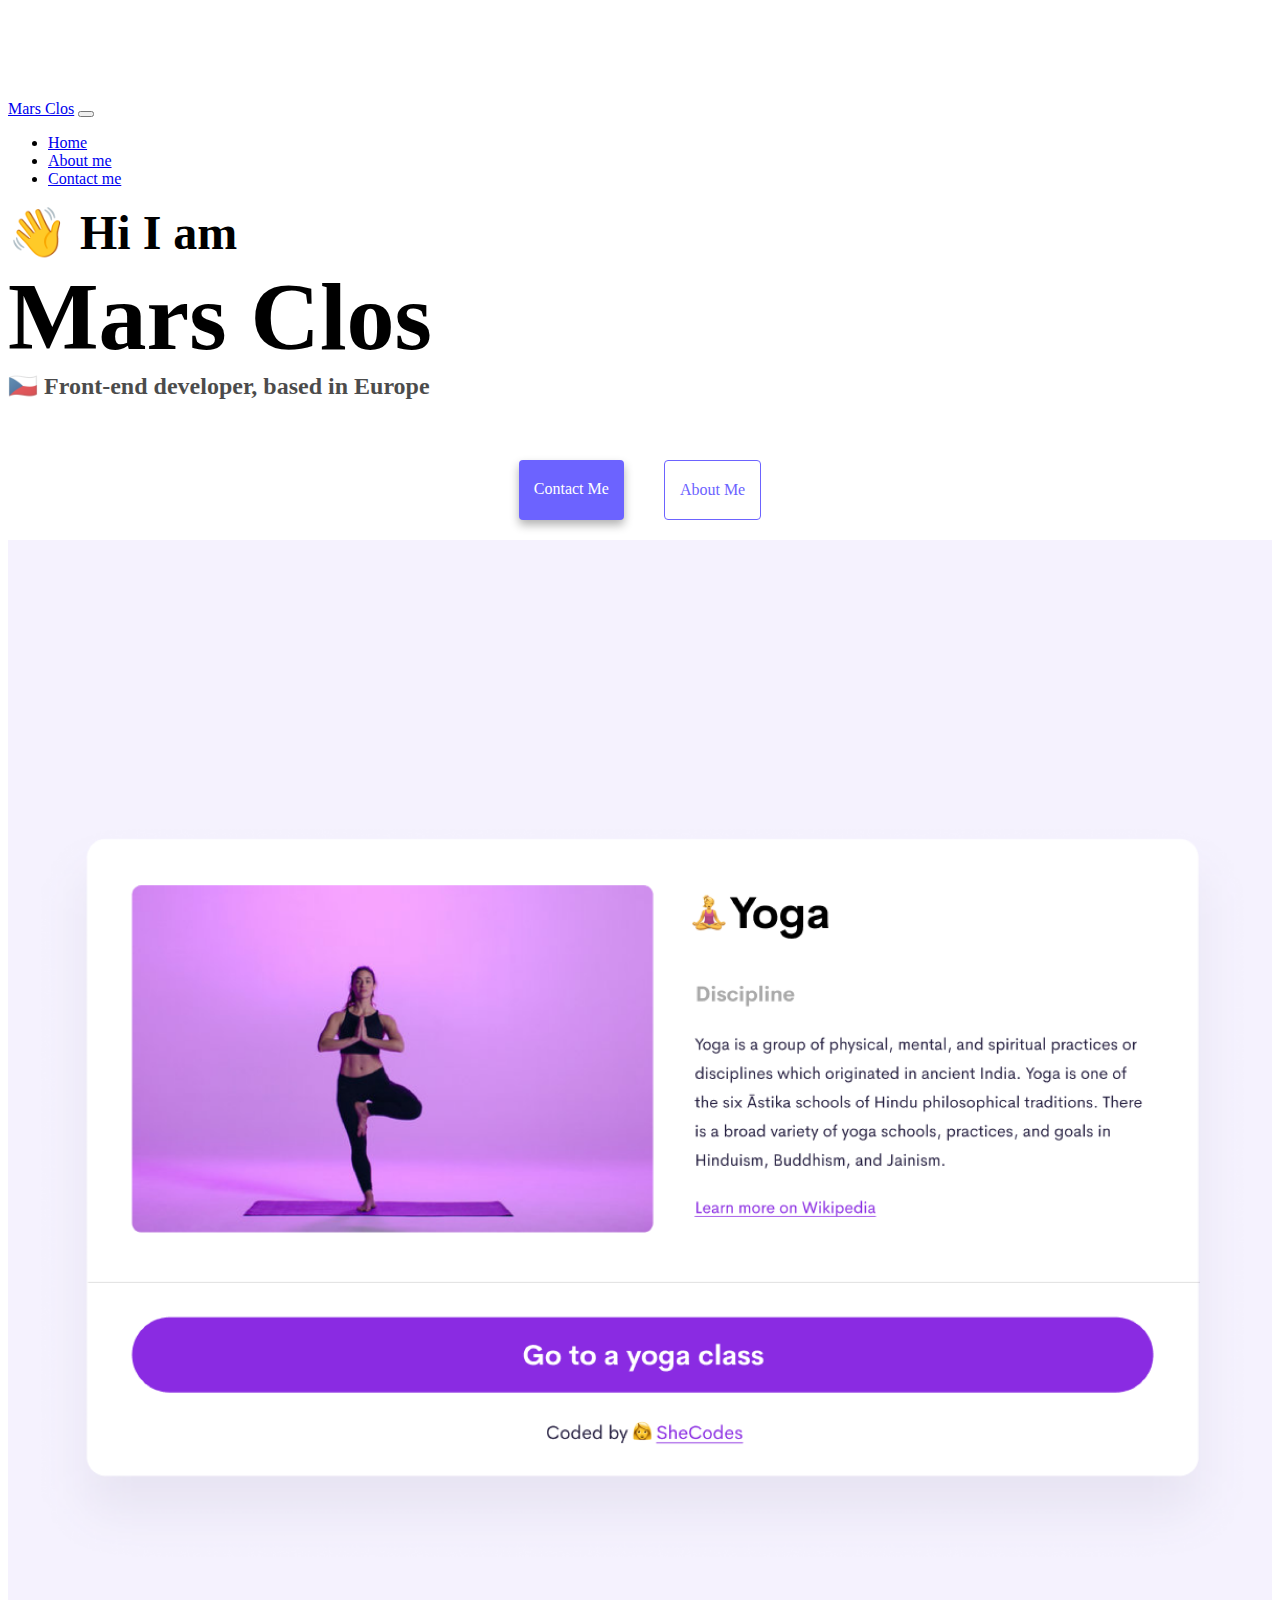
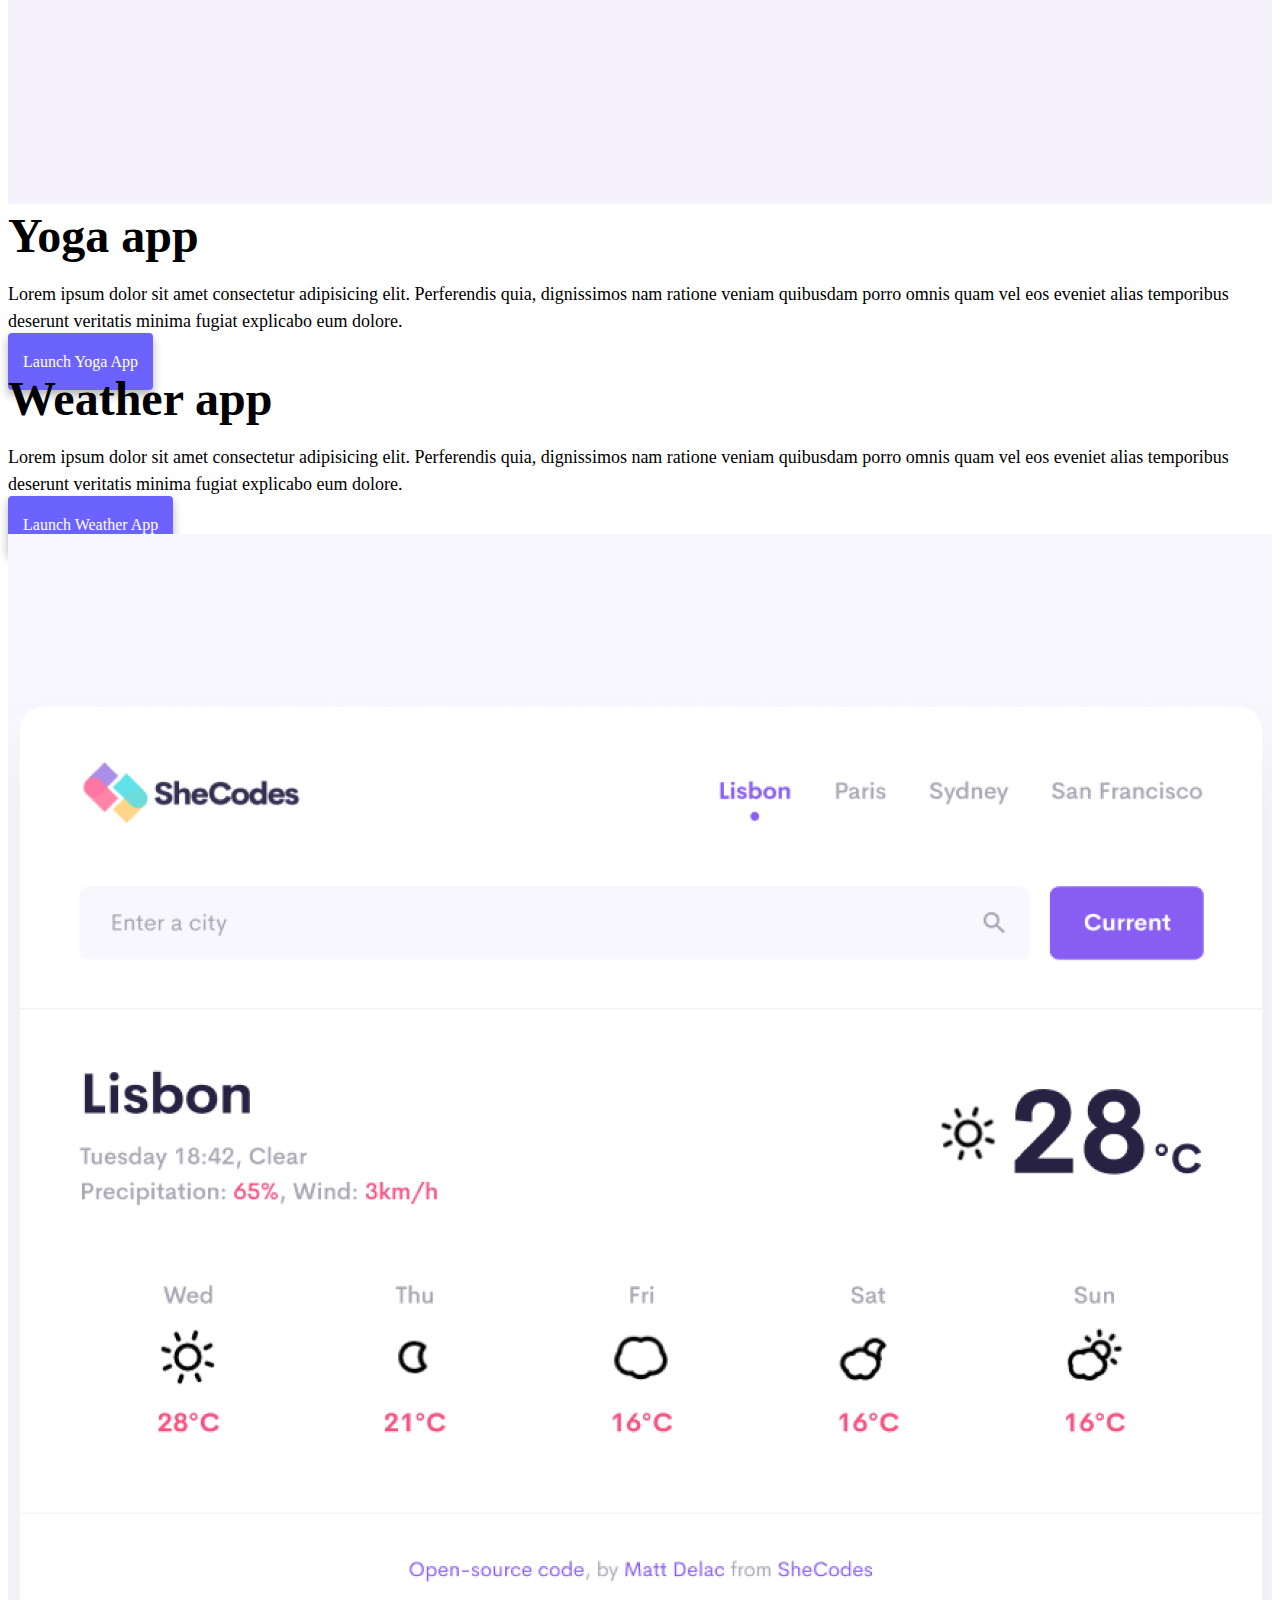
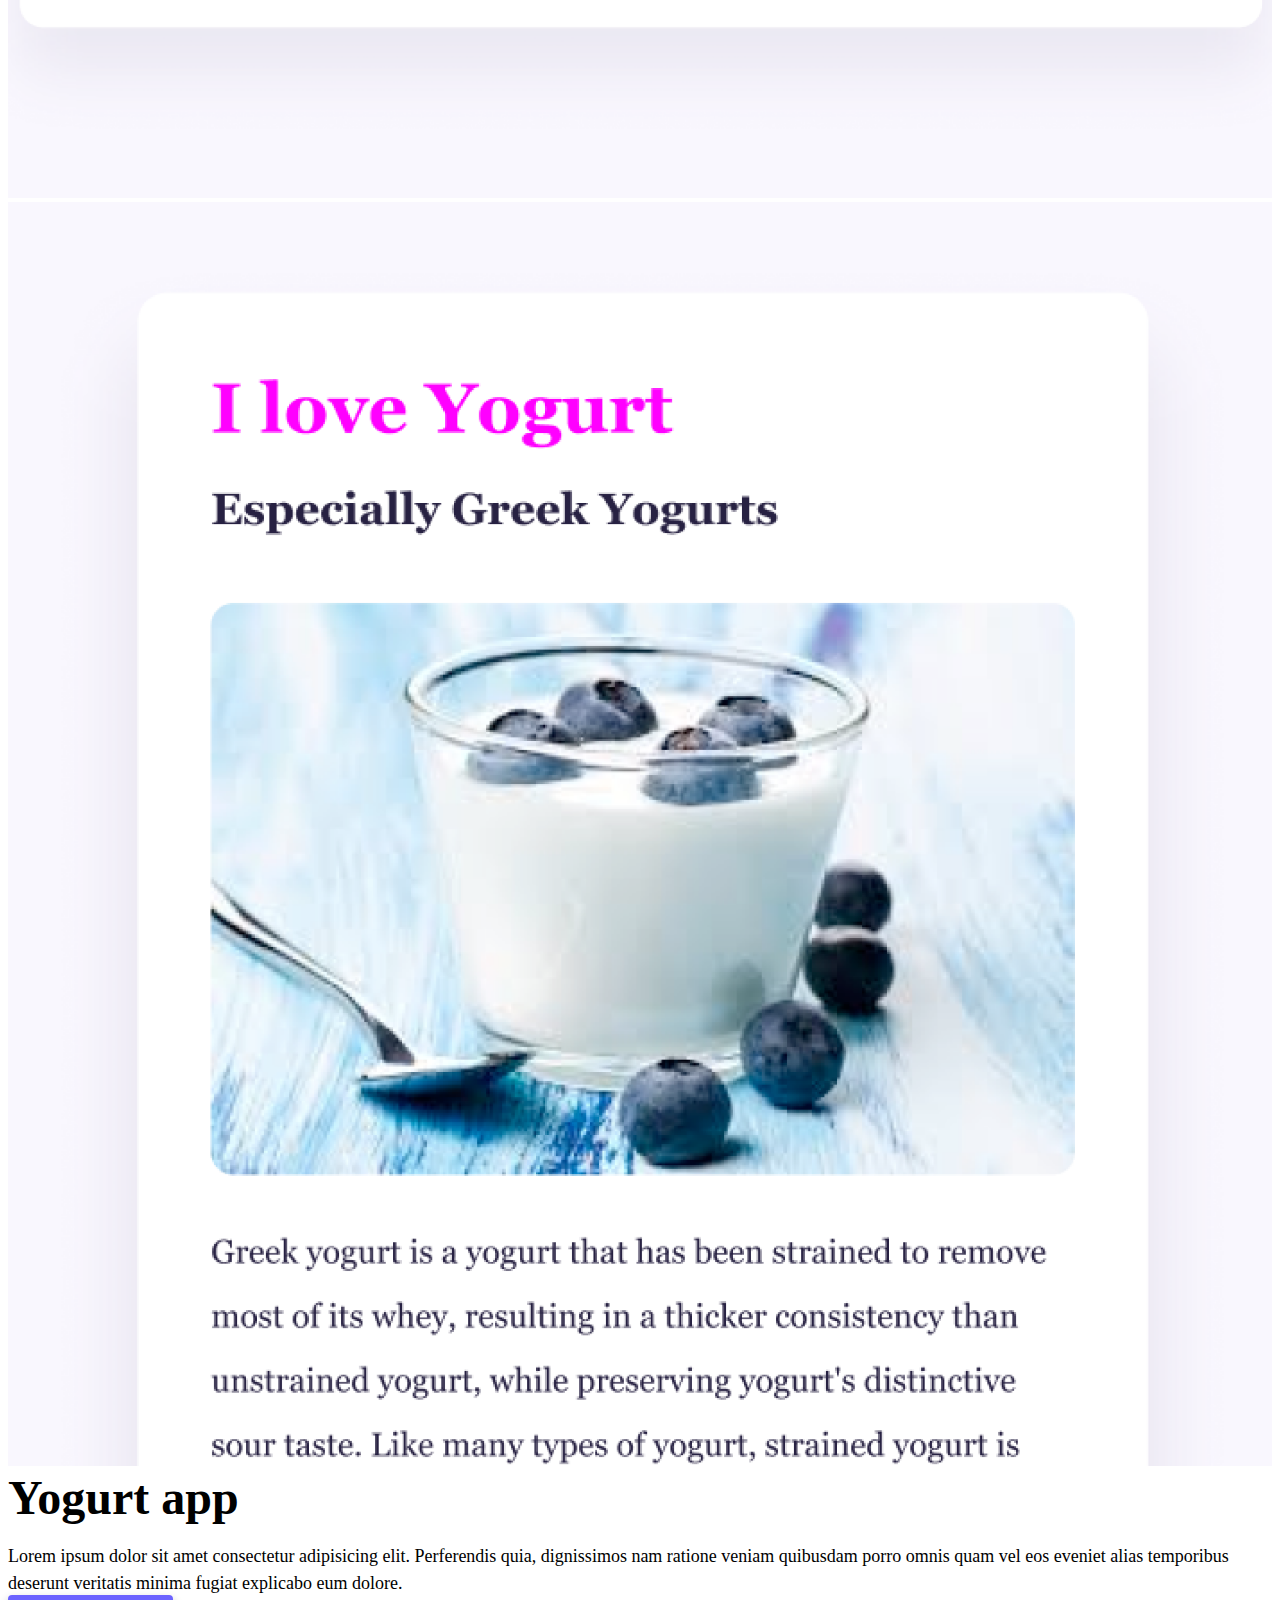
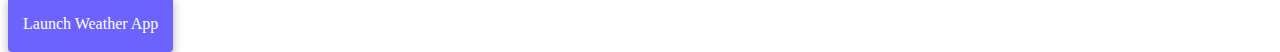
==== index.html @ f09f44d4 "add files" ====
<!DOCTYPE html>
<html lang="en">

<head>
    <meta charset="UTF-8" />
    <meta http-equiv="X-UA-Compatible" content="IE=edge" />
    <meta name="viewport" content="width=device-width, initial-scale=1.0" />
    <link href="https://cdn.jsdelivr.net/npm/bootstrap@5.0.2/dist/css/bootstrap.min.css" rel="stylesheet"
        integrity="sha384-EVSTQN3/azprG1Anm3QDgpJLIm9Nao0Yz1ztcQTwFspd3yD65VohhpuuCOmLASjC" crossorigin="anonymous" />
    <script src="https://cdn.jsdelivr.net/npm/bootstrap@5.0.2/dist/js/bootstrap.bundle.min.js"
        integrity="sha384-MrcW6ZMFYlzcLA8Nl+NtUVF0sA7MsXsP1UyJoMp4YLEuNSfAP+JcXn/tWtIaxVXM" crossorigin="anonymous">
    </script>
    <meta name="description"
        content="Mars Clos is a front-end developer based in Europe, check out his projects and contact him for job inquiries">
    <title>Front end Developer - Mars Clos</title>
    <link rel="stylesheet" href="style.css" />
</head>

<body cz-shorcut-lisen="true">
    <nav class="navbar navbar-expand-lg navbar-light bg-light fixed-top">
        <div class="container">
            <a class="navbar-brand" href="index.html">Mars Clos</a>
            <button class="navbar-toggler" type="button" data-bs-toggle="collapse" data-bs-target="#navbarNav"
                aria-controls="navbarNav" aria-expanded="false" aria-label="Toggle navigation">
                <span class="navbar-toggler-icon"></span>
            </button>
            <div class="collapse navbar-collapse" id="navbarNav">
                <ul class="navbar-nav">
                    <li class="nav-item">
                        <a class="nav-link active" aria-current="page" href="index.html">Home</a>
                    </li>
                    <li class="nav-item">
                        <a class="nav-link" href="about.html" title="About Mars Clos">About me</a>
                    </li>
                    <li class="nav-item">
                        <a class="nav-link" href="about.html#contact" title="Contact Mars Clos">Contact me</a>
                    </li>
                </ul>
            </div>
        </div>
    </nav>
    <h2 class="text-center mt-5">👋 Hi I am</h2>
    <h1 class="text-center">Mars Clos</h1>
    <h3 class="text-center">🇨🇿 Front-end developer, based in Europe</h3>
    <div class="navigation-links mb-5">
        <a href="about.html#contact" class="primary-link">Contact me</a>
        <a href="about.html" class="secondary-link">About me</a>
    </div>
    <div class="container">
        <div class="row">
            <div class="col-6">
                <img src="images/yoga.png" class="img-fluid rounded" title="Project Yoga" />
            </div>
            <div class="col-6">
                <h2 class="mb-3">Yoga app</h2>
                <p>
                    Lorem ipsum dolor sit amet consectetur adipisicing elit. Perferendis
                    quia, dignissimos nam ratione veniam quibusdam porro omnis quam vel
                    eos eveniet alias temporibus deserunt veritatis minima fugiat
                    explicabo eum dolore.
                </p>
                <div class="mt-5">
                    <a href="#" class="primary-link project-link">Launch Yoga App</a>
                </div>
            </div>
        </div>
        <div class="row mt-5">
            <div class="col-6">
                <h2 class="mb-3">Weather app</h2>
                <p>
                    Lorem ipsum dolor sit amet consectetur adipisicing elit. Perferendis
                    quia, dignissimos nam ratione veniam quibusdam porro omnis quam vel
                    eos eveniet alias temporibus deserunt veritatis minima fugiat
                    explicabo eum dolore.
                </p>
                <div class="mt-5">
                    <a href="#" class="primary-link project-link">Launch Weather App</a>
                </div>
            </div>

            <div class="col-6">
                <img src="images/weather.png" class="img-fluid rounded" title="weather project" />
            </div>
        </div>
        <div class="row mt-5">
            <div class="col-6">
                <img src="images/yogurt.png" class="img-fluid rounded" title="yogurt project" />
            </div>
            <div class="col-6">
                <h2 class="mb-3">Yogurt app</h2>
                <p>
                    Lorem ipsum dolor sit amet consectetur adipisicing elit. Perferendis
                    quia, dignissimos nam ratione veniam quibusdam porro omnis quam vel
                    eos eveniet alias temporibus deserunt veritatis minima fugiat
                    explicabo eum dolore.
                </p>
                <div class="mt-5">
                    <a href="#" class="primary-link project-link">Launch Weather App</a>
                </div>
            </div>
        </div>
    </div>
</body>

</html>
---- style.css ----
:root {
    --primary-color: #6c63ff;
    --secondary-color: #f5f2fe;
    --box-shadow: 0 5px 10px rgba(0, 0, 0, 0.3);
}

body {
    margin-top: 100px;
}

h1,
h2,
h3 {
    margin: 0;
}

h1 {
    font-size: 96px;
}

h2 {
    font-size: 48px;
}

h3 {
    font-size: 24px;
    opacity: 0.7;
}

p {
    font-size: 18px;
    line-height: 1.5;
}

.navigation-links {
    display: flex;
    margin-top: 40px;
    justify-content: center;
}

.navigation-links a {
    margin: 20px;
}

.primary-link {
    border-radius: 4px;
    padding: 20px 15px;
    text-decoration: none;
    text-transform: capitalize;
    background: var(--primary-color);
    box-shadow: var(--box-shadow);
    color: white;
}

.secondary-link {
    border-radius: 4px;
    padding: 20px 15px;
    text-decoration: none;
    text-transform: capitalize;
    color: var(--primary-color);
    border: 1px solid var(--primary-color);
}

.homepage-link {
    color: var(--primary-color);
    text-align: center;
    display: block;
}

.about-paragraphs {
    margin: 30px 0;
}

.about-paragraphs p {
    margin: 10px;
}

.email-link {
    display: flex;
    justify-content: center;
    color: var(--primary-color);
    font-size: 28px;
    text-decoration: none;
}

.email-link:hover {
    text-decoration: underline;
}

.img-fluid {
    max-width: 100%;
    height: auto;
}

#contact {
    padding-bottom: 40px;
}

@media (max-width: 576px) {
    img {
        display: none;
    }

    h1 {
        font-size: 48px;
        line-height: 1.5;
    }

    h2 {
        font-size: 32px;
        text-align: center;
    }

    h3 {
        text-align: center;

    }

    p {
        text-align: center;
    }

    .project-link {
        display: block;
        text-align: center;
        margin: 0 20px;
    }

    div {
        display: block;
    }

    .img-phone {
        display: block;
    }
}
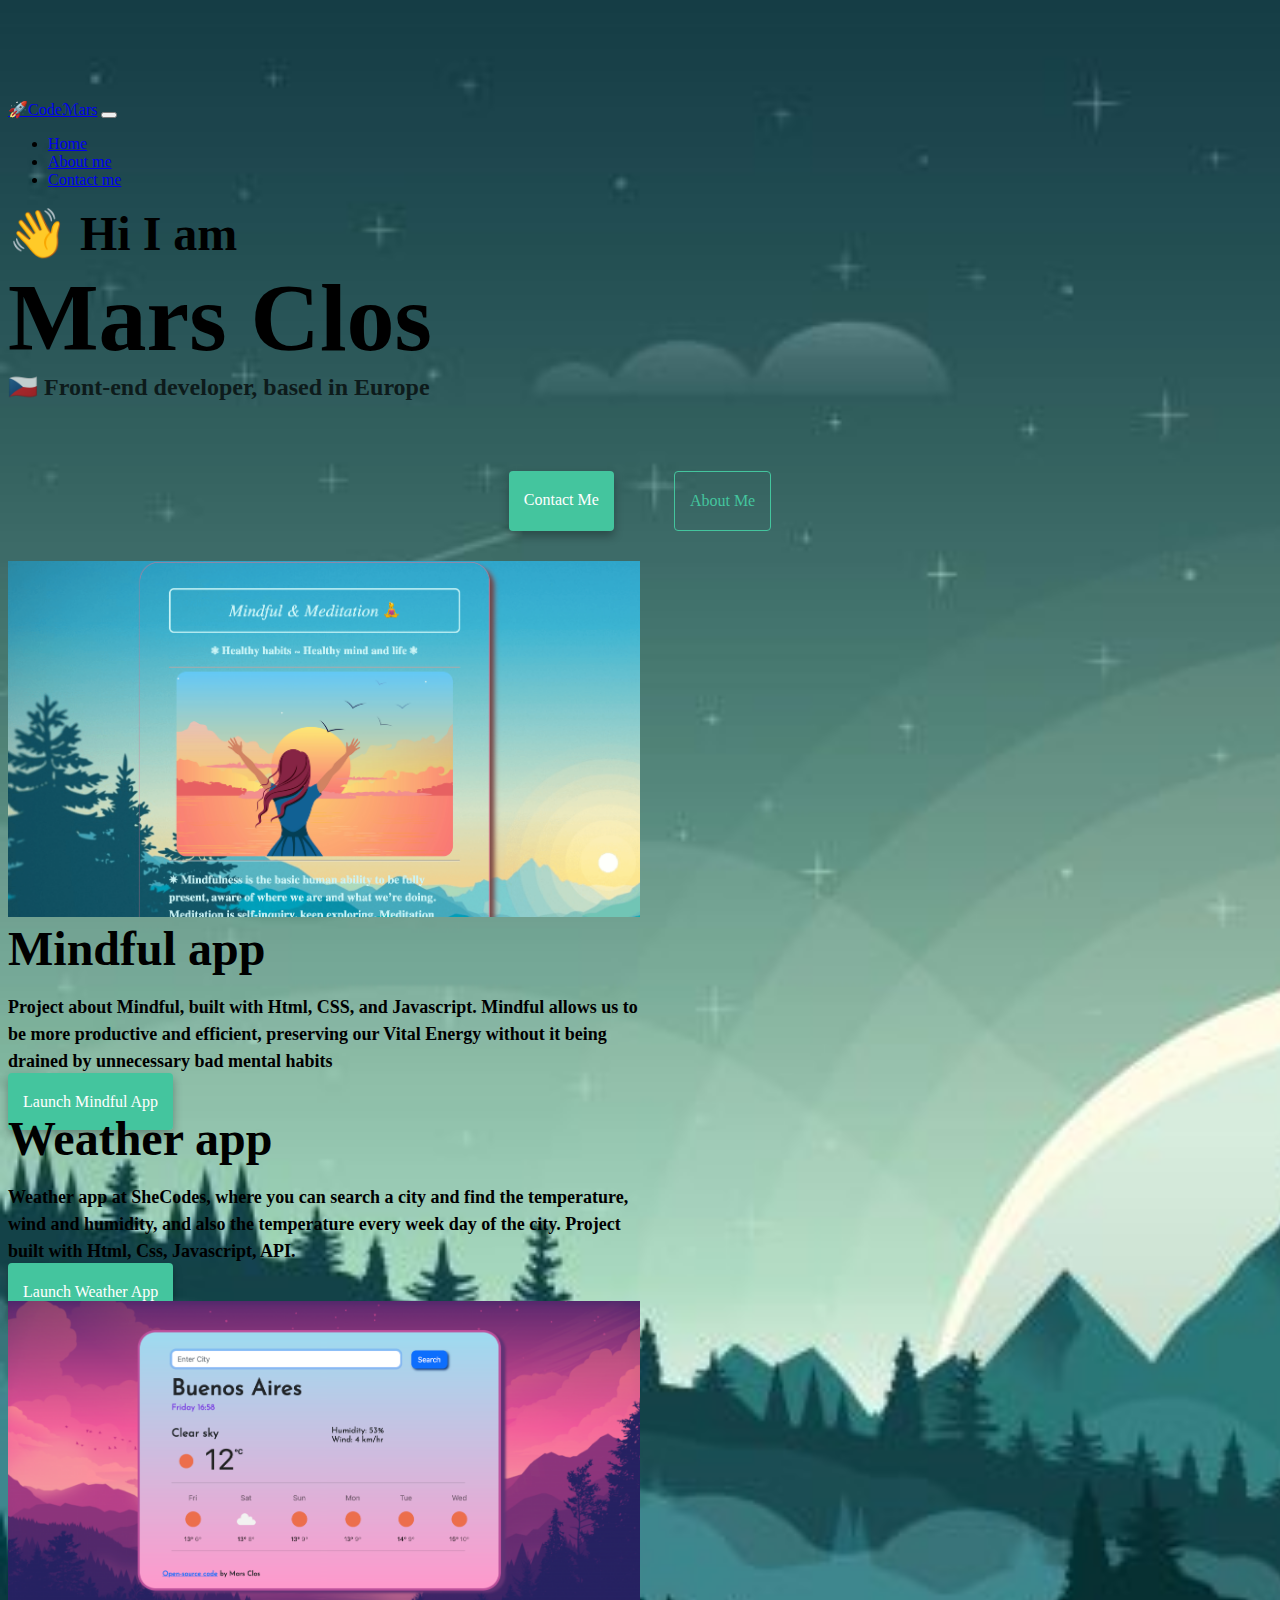
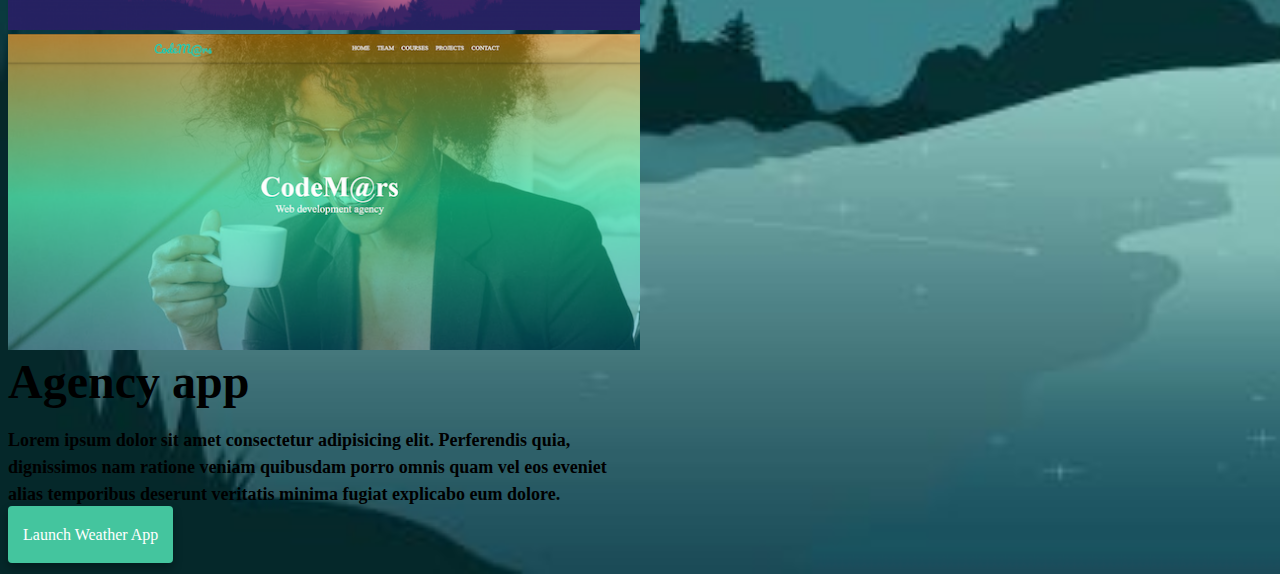
==== commit 976c720b: "add files'" ====
--- a/index.html
+++ b/index.html
@@ -19,7 +19,7 @@
 <body cz-shorcut-lisen="true">
     <nav class="navbar navbar-expand-lg navbar-light bg-light fixed-top">
         <div class="container">
-            <a class="navbar-brand" href="index.html">Mars Clos</a>
+            <a class="navbar-brand" href="index.html">🚀Codeℳars</a>
             <button class="navbar-toggler" type="button" data-bs-toggle="collapse" data-bs-target="#navbarNav"
                 aria-controls="navbarNav" aria-expanded="false" aria-label="Toggle navigation">
                 <span class="navbar-toggler-icon"></span>
@@ -49,18 +49,18 @@
     <div class="container">
         <div class="row">
             <div class="col-6">
-                <img src="images/yoga.png" class="img-fluid rounded" title="Project Yoga" />
+                <img src="images/mindful.png" class="img-fluid rounded" title="Project Mindful" />
             </div>
             <div class="col-6">
-                <h2 class="mb-3">Yoga app</h2>
+                <h2 class="mb-3">Mindful app</h2>
                 <p>
-                    Lorem ipsum dolor sit amet consectetur adipisicing elit. Perferendis
-                    quia, dignissimos nam ratione veniam quibusdam porro omnis quam vel
-                    eos eveniet alias temporibus deserunt veritatis minima fugiat
-                    explicabo eum dolore.
+                    Project about Mindful, built with Html, CSS, and Javascript. Mindful allows us to be more
+                    productive and efficient, preserving our Vital Energy without it being drained by unnecessary bad
+                    mental habits
+
                 </p>
                 <div class="mt-5">
-                    <a href="#" class="primary-link project-link">Launch Yoga App</a>
+                    <a href="#" class="primary-link project-link">Launch Mindful App</a>
                 </div>
             </div>
         </div>
@@ -68,10 +68,8 @@
             <div class="col-6">
                 <h2 class="mb-3">Weather app</h2>
                 <p>
-                    Lorem ipsum dolor sit amet consectetur adipisicing elit. Perferendis
-                    quia, dignissimos nam ratione veniam quibusdam porro omnis quam vel
-                    eos eveniet alias temporibus deserunt veritatis minima fugiat
-                    explicabo eum dolore.
+                    Weather app at SheCodes, where you can search a city and find the temperature, wind and humidity,
+                    and also the temperature every week day of the city. Project built with Html, Css, Javascript, API.
                 </p>
                 <div class="mt-5">
                     <a href="#" class="primary-link project-link">Launch Weather App</a>
@@ -84,10 +82,10 @@
         </div>
         <div class="row mt-5">
             <div class="col-6">
-                <img src="images/yogurt.png" class="img-fluid rounded" title="yogurt project" />
+                <img src="images/courses.png" class="img-fluid rounded" title="courses project" />
             </div>
             <div class="col-6">
-                <h2 class="mb-3">Yogurt app</h2>
+                <h2 class="mb-3">Agency app</h2>
                 <p>
                     Lorem ipsum dolor sit amet consectetur adipisicing elit. Perferendis
                     quia, dignissimos nam ratione veniam quibusdam porro omnis quam vel
--- a/style.css
+++ b/style.css
@@ -1,25 +1,36 @@
 :root {
-    --primary-color: #6c63ff;
+    --primary-color: #44c59e;
     --secondary-color: #f5f2fe;
     --box-shadow: 0 5px 10px rgba(0, 0, 0, 0.3);
 }
 
 body {
     margin-top: 100px;
+    margin-bottom: 30px;
+    background-image: url("images/5.jpg");
+    background-repeat: no-repeat;
+    background-size: cover;
+
+    /* background-color: rgb(210, 233, 225); */
 }
 
 h1,
 h2,
 h3 {
     margin: 0;
+
 }
 
 h1 {
     font-size: 96px;
+    /* color: rgb(0, 128, 100); */
+
 }
 
 h2 {
     font-size: 48px;
+    font-weight: bold;
+
 }
 
 h3 {
@@ -30,6 +41,7 @@
 p {
     font-size: 18px;
     line-height: 1.5;
+    font-weight: bold;
 }
 
 .navigation-links {
@@ -39,7 +51,7 @@
 }
 
 .navigation-links a {
-    margin: 20px;
+    margin: 30px;
 }
 
 .primary-link {
@@ -96,6 +108,15 @@
     padding-bottom: 40px;
 }
 
+.col-6 {
+    flex: 0 0 auto;
+    width: 50%;
+}
+
+.project-link {
+    margin-bottom: 40px;
+}
+
 @media (max-width: 576px) {
     img {
         display: none;
@@ -126,11 +147,15 @@
         margin: 0 20px;
     }
 
-    div {
-        display: block;
-    }
 
     .img-phone {
         display: block;
     }
+
+    .col-6 {
+        display: block;
+        text-align: center;
+        width: 100%;
+        max-width: 100%;
+    }
 }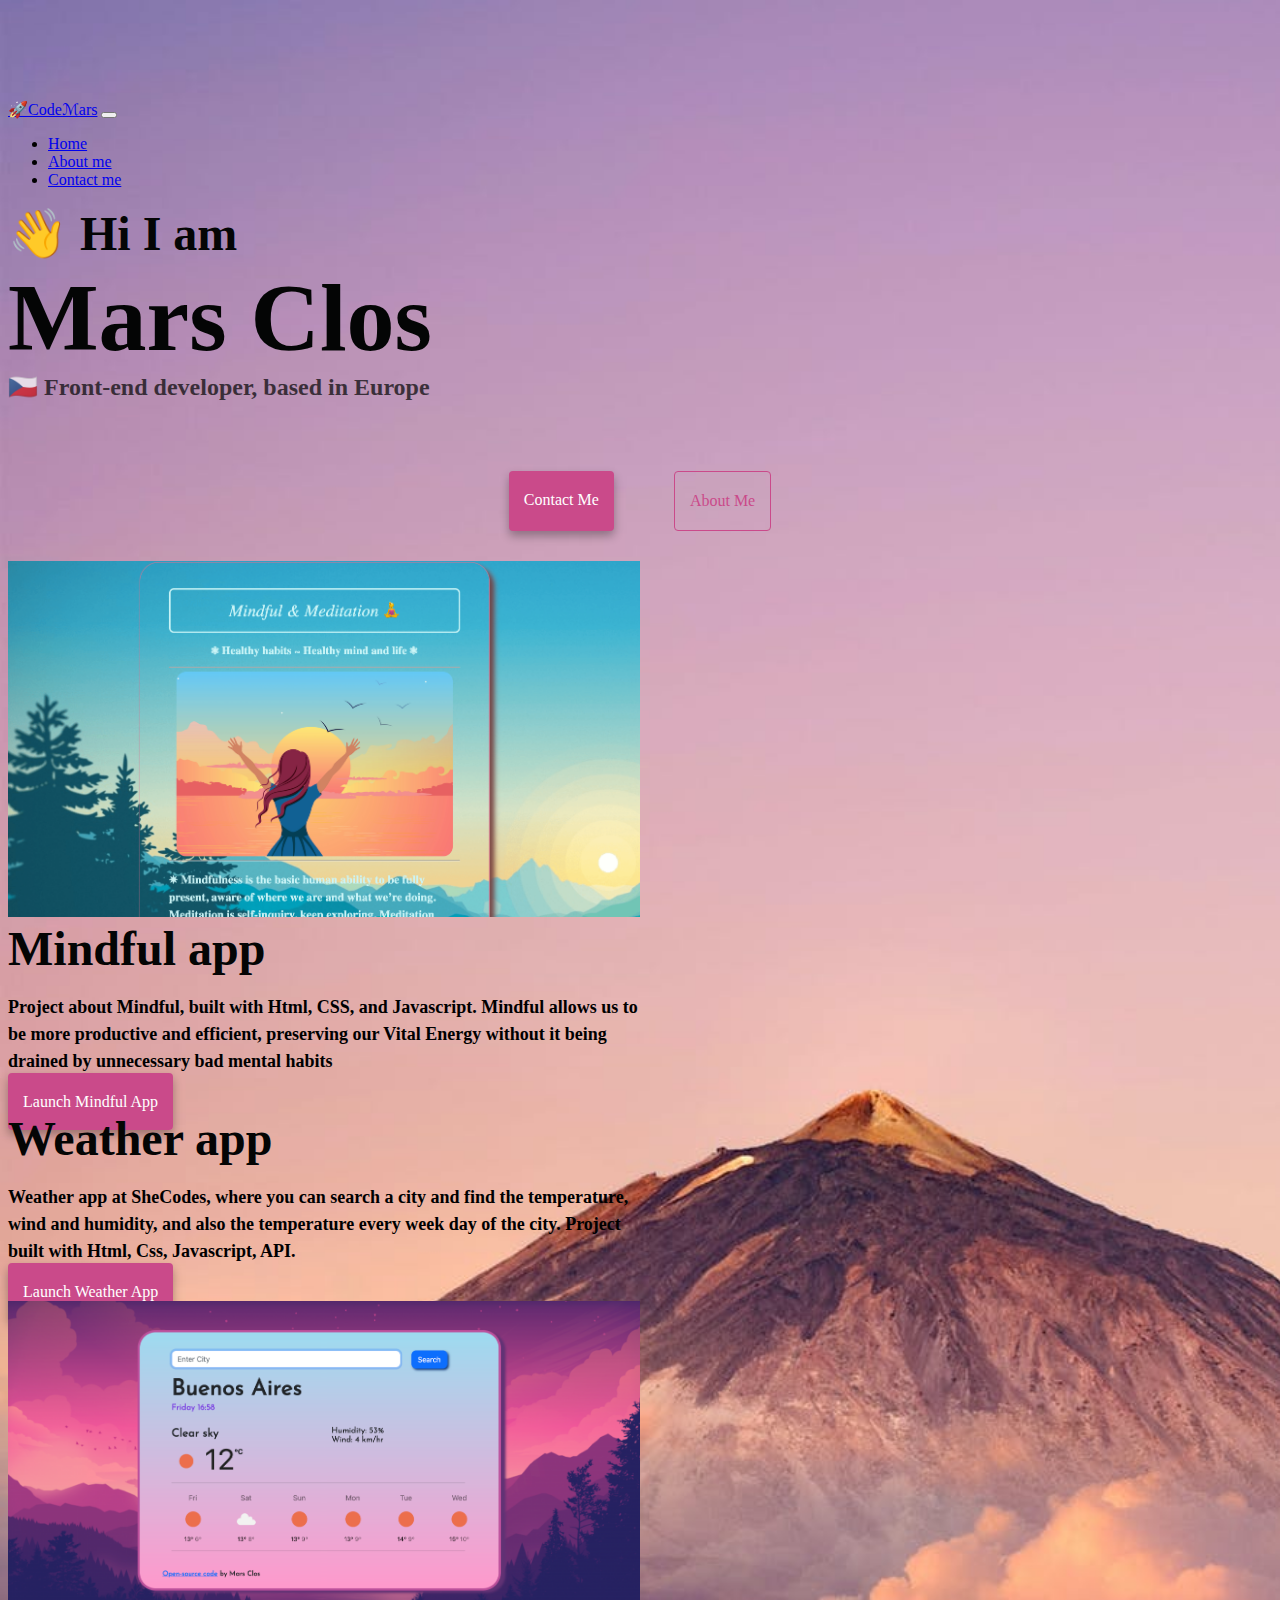
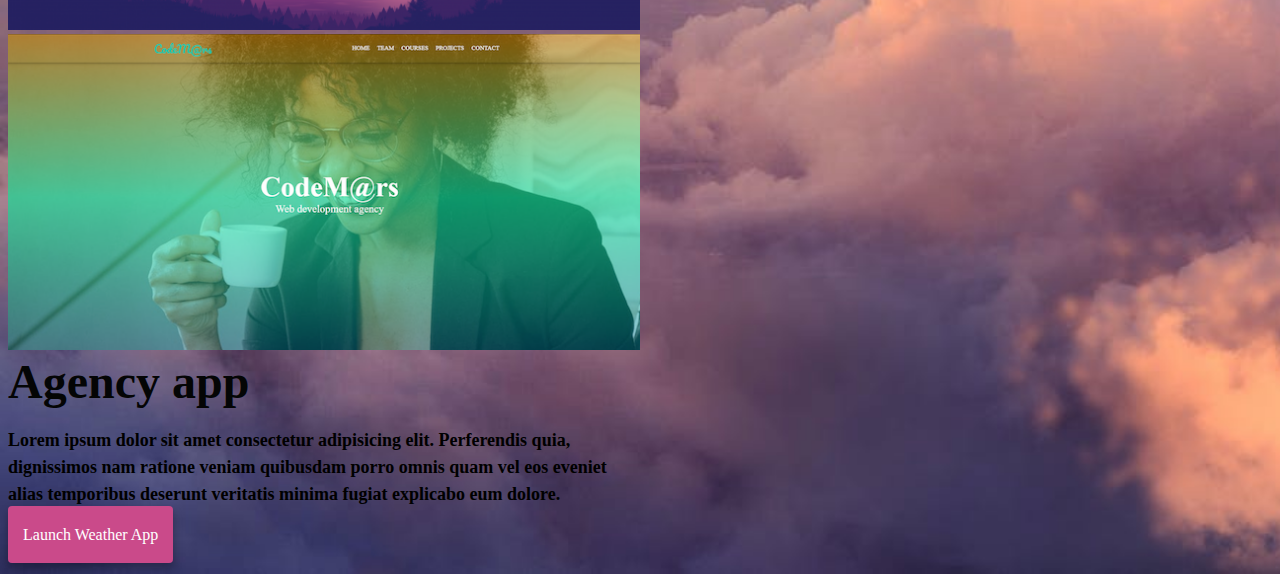
==== commit 11d02adc: "add files'" ====
--- a/index.html
+++ b/index.html
@@ -16,7 +16,7 @@
     <link rel="stylesheet" href="style.css" />
 </head>
 
-<body cz-shorcut-lisen="true">
+<body class="body-index">
     <nav class="navbar navbar-expand-lg navbar-light bg-light fixed-top">
         <div class="container">
             <a class="navbar-brand" href="index.html">🚀Codeℳars</a>
--- a/style.css
+++ b/style.css
@@ -1,5 +1,5 @@
 :root {
-    --primary-color: #44c59e;
+    --primary-color: #ca4a8a;
     --secondary-color: #f5f2fe;
     --box-shadow: 0 5px 10px rgba(0, 0, 0, 0.3);
 }
@@ -7,17 +7,27 @@
 body {
     margin-top: 100px;
     margin-bottom: 30px;
+}
+
+.body-index {
+    background-image: url("images/mount.jpg");
+    background-size: 500px;
+    background-repeat: no-repeat;
+    background-size: cover;
+}
+
+.body-about {
     background-image: url("images/5.jpg");
     background-repeat: no-repeat;
     background-size: cover;
 
-    /* background-color: rgb(210, 233, 225); */
 }
 
 h1,
 h2,
 h3 {
     margin: 0;
+    color: rgb(4, 5, 5);
 
 }
 
@@ -134,7 +144,6 @@
 
     h3 {
         text-align: center;
-
     }
 
     p {
@@ -147,7 +156,6 @@
         margin: 0 20px;
     }
 
-
     .img-phone {
         display: block;
     }
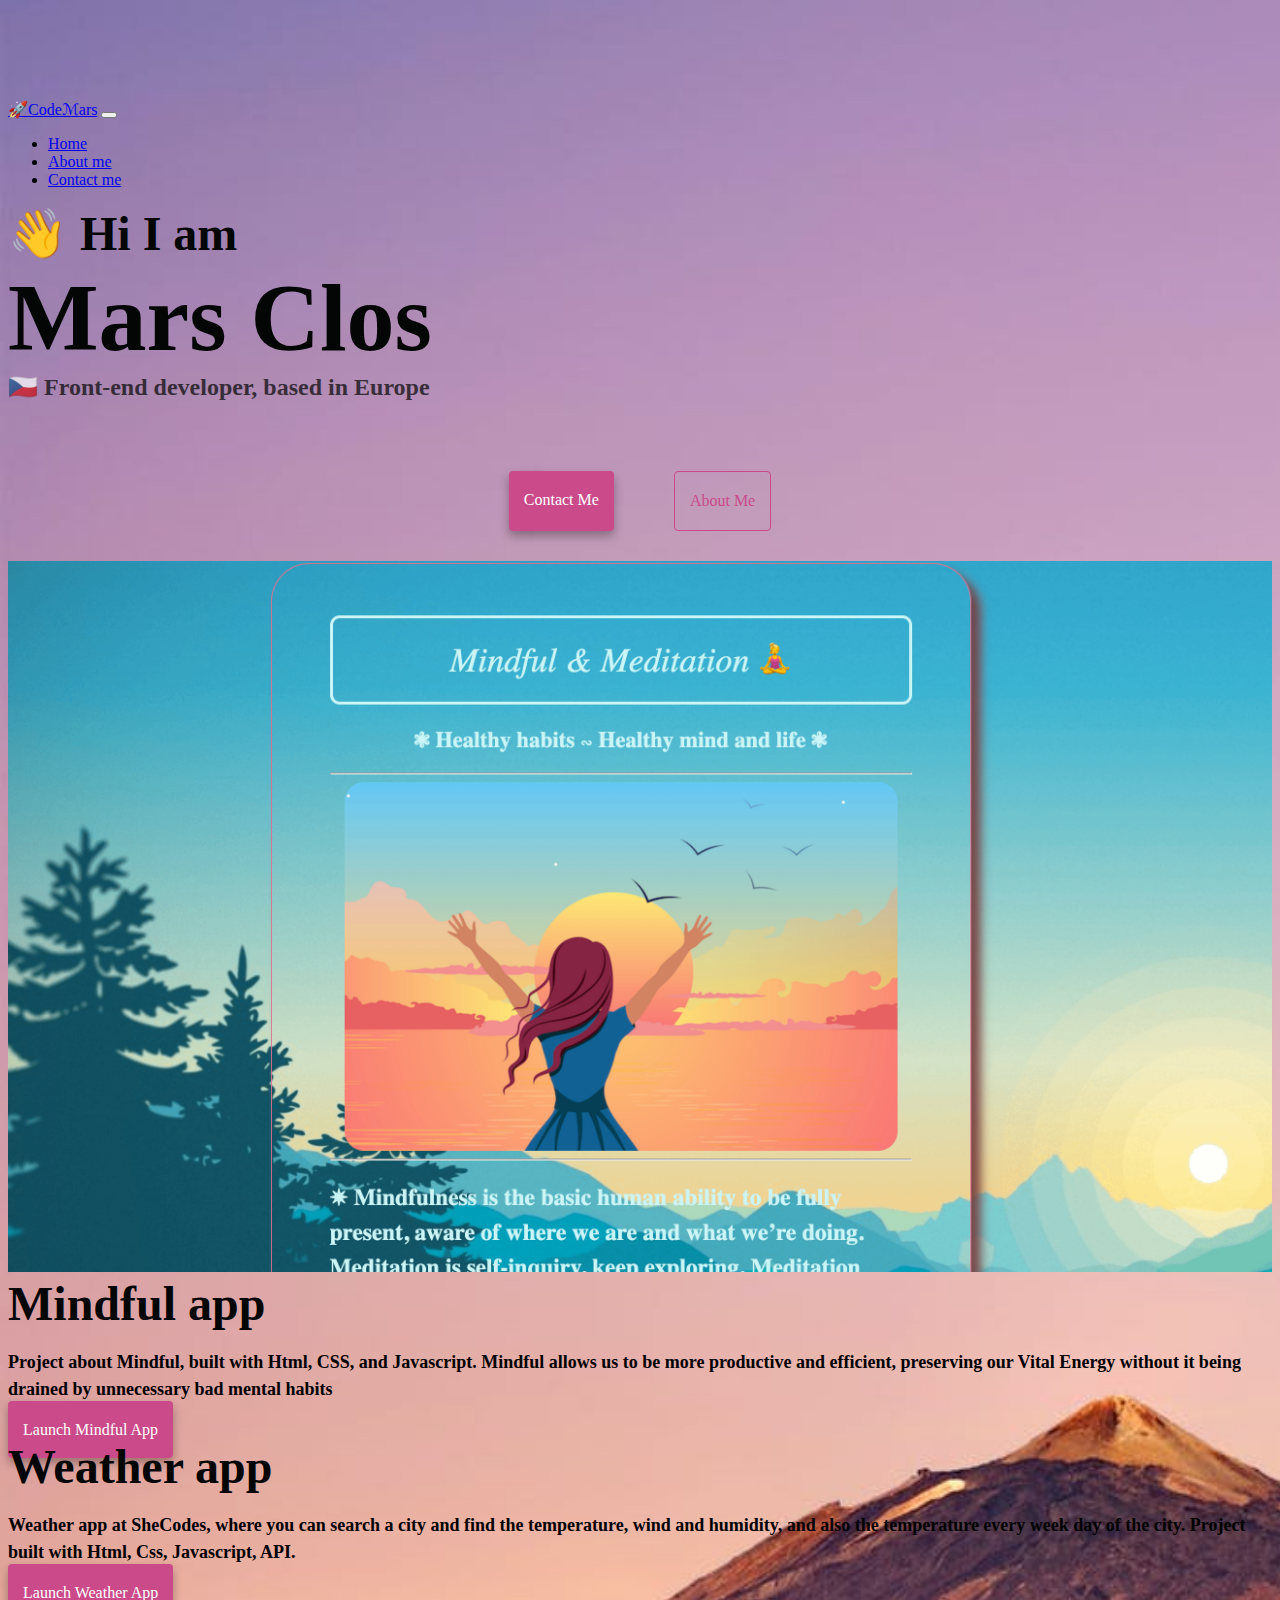
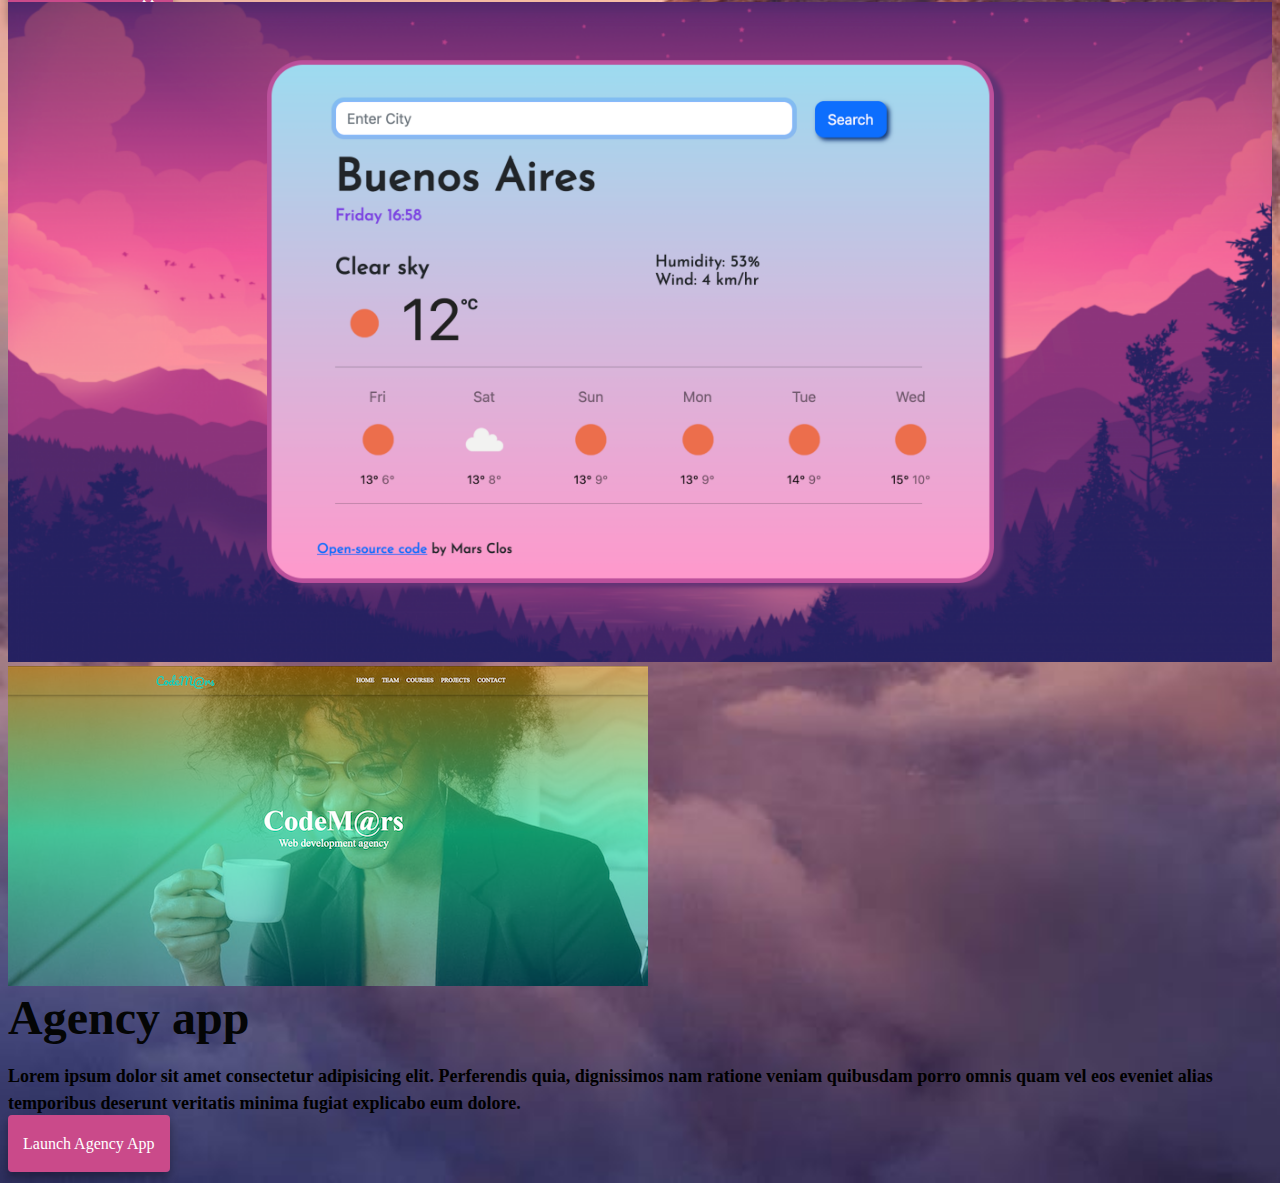
==== commit 2b532b64: "add files'" ====
--- a/index.html
+++ b/index.html
@@ -13,13 +13,13 @@
     <meta name="description"
         content="Mars Clos is a front-end developer based in Europe, check out his projects and contact him for job inquiries">
     <title>Front end Developer - Mars Clos</title>
-    <link rel="stylesheet" href="style.css" />
+    <link rel="stylesheet" href="/style.css" />
 </head>
 
 <body class="body-index">
     <nav class="navbar navbar-expand-lg navbar-light bg-light fixed-top">
         <div class="container">
-            <a class="navbar-brand" href="index.html">🚀Codeℳars</a>
+            <a class="navbar-brand" href="/">🚀Codeℳars</a>
             <button class="navbar-toggler" type="button" data-bs-toggle="collapse" data-bs-target="#navbarNav"
                 aria-controls="navbarNav" aria-expanded="false" aria-label="Toggle navigation">
                 <span class="navbar-toggler-icon"></span>
@@ -27,13 +27,13 @@
             <div class="collapse navbar-collapse" id="navbarNav">
                 <ul class="navbar-nav">
                     <li class="nav-item">
-                        <a class="nav-link active" aria-current="page" href="index.html">Home</a>
+                        <a class="nav-link active" aria-current="page" href="/" title="homepage">Home</a>
                     </li>
                     <li class="nav-item">
-                        <a class="nav-link" href="about.html" title="About Mars Clos">About me</a>
+                        <a class="nav-link" href="/about.html" title="About Mars Clos">About me</a>
                     </li>
                     <li class="nav-item">
-                        <a class="nav-link" href="about.html#contact" title="Contact Mars Clos">Contact me</a>
+                        <a class="nav-link" href="/about.html#contact" title="Contact Mars Clos">Contact me</a>
                     </li>
                 </ul>
             </div>
@@ -43,15 +43,15 @@
     <h1 class="text-center">Mars Clos</h1>
     <h3 class="text-center">🇨🇿 Front-end developer, based in Europe</h3>
     <div class="navigation-links mb-5">
-        <a href="about.html#contact" class="primary-link">Contact me</a>
-        <a href="about.html" class="secondary-link">About me</a>
+        <a href="/about.html#contact" class="primary-link">Contact me</a>
+        <a href="/about.html" class="secondary-link">About me</a>
     </div>
     <div class="container">
         <div class="row">
-            <div class="col-6">
-                <img src="images/mindful.png" class="img-fluid rounded" title="Project Mindful" />
+            <div class="col-sm-6">
+                <img src="/images/mindful.png" class="img-fluid rounded d-none d-sm-block" title="Mindful project" />
             </div>
-            <div class="col-6">
+            <div class="col-sm-6">
                 <h2 class="mb-3">Mindful app</h2>
                 <p>
                     Project about Mindful, built with Html, CSS, and Javascript. Mindful allows us to be more
@@ -60,31 +60,31 @@
 
                 </p>
                 <div class="mt-5">
-                    <a href="#" class="primary-link project-link">Launch Mindful App</a>
+                    <a href="#" class="primary-link project-link" title="mindful project">Launch Mindful App</a>
                 </div>
             </div>
         </div>
         <div class="row mt-5">
-            <div class="col-6">
+            <div class="col-sm-6">
                 <h2 class="mb-3">Weather app</h2>
                 <p>
                     Weather app at SheCodes, where you can search a city and find the temperature, wind and humidity,
                     and also the temperature every week day of the city. Project built with Html, Css, Javascript, API.
                 </p>
                 <div class="mt-5">
-                    <a href="#" class="primary-link project-link">Launch Weather App</a>
+                    <a href="#" class="primary-link project-link" title="weather app">Launch Weather App</a>
                 </div>
             </div>
 
-            <div class="col-6">
-                <img src="images/weather.png" class="img-fluid rounded" title="weather project" />
+            <div class="col-sm-6">
+                <img src="/images/weather.png" class="img-fluid rounded d-none d-sm-block" title="weather project" />
             </div>
         </div>
         <div class="row mt-5">
-            <div class="col-6">
-                <img src="images/courses.png" class="img-fluid rounded" title="courses project" />
+            <div class="col-sm-6">
+                <img src="/images/courses.png" class="img-fluid rounded d-none d-sm-block" title="courses project" />
             </div>
-            <div class="col-6">
+            <div class="col-sm-6">
                 <h2 class="mb-3">Agency app</h2>
                 <p>
                     Lorem ipsum dolor sit amet consectetur adipisicing elit. Perferendis
@@ -93,7 +93,7 @@
                     explicabo eum dolore.
                 </p>
                 <div class="mt-5">
-                    <a href="#" class="primary-link project-link">Launch Weather App</a>
+                    <a href="#" class="primary-link project-link" title="agency project">Launch Agency App</a>
                 </div>
             </div>
         </div>
--- a/style.css
+++ b/style.css
@@ -7,6 +7,7 @@
 body {
     margin-top: 100px;
     margin-bottom: 30px;
+    /* margin: 100px 0; (deja espacio abajo de la pagina); */
 }
 
 .body-index {
@@ -71,6 +72,10 @@
     text-transform: capitalize;
     background: var(--primary-color);
     box-shadow: var(--box-shadow);
+    color: white;
+}
+
+.primary-link:hover {
     color: white;
 }
 
